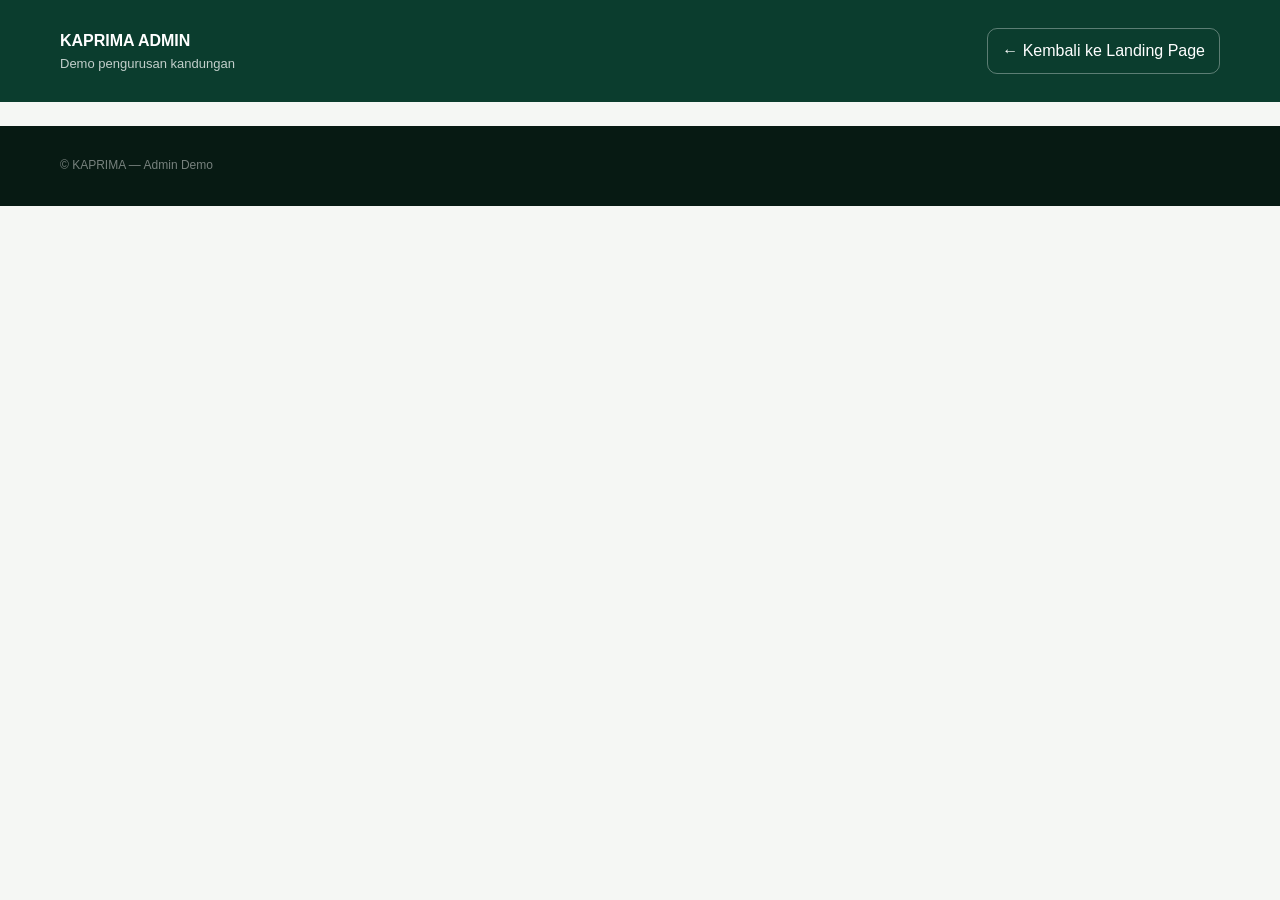
==== admin.html @ c21b0df4 "Add files via upload" ====
<!doctype html>
<html lang="ms">
<head>
<meta charset="utf-8">
<meta name="viewport" content="width=device-width,initial-scale=1">
<title>KAPRIMA — Admin Demo</title>
<link rel="stylesheet" href="style.css">
<style>
body{background:#f5f7f4}
.admin-page-head{background:#0b3d2e;color:#fff;padding:28px 0;margin-bottom:24px}
.admin-page-head .container{display:flex;justify-content:space-between;align-items:center;gap:20px}
.admin-page-head a{color:#fff;text-decoration:none;border:1px solid #ffffff55;padding:9px 14px;border-radius:10px}
.admin-demo{padding-top:10px}
</style>
</head>
<body>
<header class="admin-page-head">
  <div class="container">
    <div><strong>KAPRIMA ADMIN</strong><div style="opacity:.75;font-size:13px">Demo pengurusan kandungan</div></div>
    <a href="index.html">← Kembali ke Landing Page</a>
  </div>
</header>
<main>

</main>
<footer><div class="container footer-inner"><p>© <span id="year"></span> KAPRIMA — Admin Demo</p></div></footer>
<script src="demo.js"></script>
</body>
</html>
---- style.css ----
:root{
  --green:#174b38;--green2:#236c50;--dark:#0b261d;--gold:#d6ad5c;--cream:#f7f3e9;
  --ink:#1f2d27;--muted:#6d7a74;--line:#e2e8e3;--white:#fff;--shadow:0 20px 60px rgba(15,40,30,.10)
}
*{box-sizing:border-box;margin:0;padding:0}
html{scroll-behavior:smooth}
body{font-family:"DM Sans",sans-serif;color:var(--ink);line-height:1.6;background:#fff}
a{text-decoration:none;color:inherit}
.container{width:min(1160px,92%);margin:auto}
.section{padding:100px 0}
.eyebrow{font-size:11px;letter-spacing:3px;font-weight:800;color:var(--green2);margin-bottom:16px}
.eyebrow.light{color:var(--gold)}
h1,h2{font-family:"Playfair Display",serif;line-height:1.05}
h2{font-size:clamp(40px,5vw,62px)}
h2 span,h1 span{color:var(--gold)}
p{color:var(--muted)}
.btn{display:inline-flex;align-items:center;justify-content:center;min-height:52px;padding:0 25px;border-radius:999px;font-weight:800;border:1px solid transparent;cursor:pointer;transition:.25s}
.btn:hover{transform:translateY(-2px)}
.btn-gold{background:var(--gold);color:var(--dark)}
.btn-outline{border-color:rgba(255,255,255,.55);color:#fff}
.btn-small{min-height:42px;padding:0 18px;font-size:13px}
.btn-full{width:100%}

/* header */
.site-header{position:absolute;top:0;left:0;width:100%;z-index:20;color:#fff}
.nav{height:82px;display:flex;align-items:center;justify-content:space-between}
.brand{display:flex;align-items:center;gap:10px;font-weight:800;letter-spacing:2px}
.brand-mark{width:38px;height:38px;border:1px solid rgba(255,255,255,.6);border-radius:50%;display:grid;place-items:center;font-family:"Playfair Display",serif;font-size:20px}
.nav-links{display:flex;gap:30px;font-size:14px}
.nav-links a{opacity:.9}
.nav-links a:hover{color:var(--gold)}
.menu-btn{display:none;background:none;border:0;color:#fff;font-size:25px}

/* hero */
.hero{position:relative;min-height:780px;background:linear-gradient(110deg,#0b2b20 0%,#174b38 60%,#102f24 100%);display:flex;align-items:center;overflow:hidden}
.hero-bg{position:absolute;inset:0;background:linear-gradient(90deg,rgba(6,26,19,.97),rgba(11,43,32,.75),rgba(11,43,32,.35)),url("assets/hero.jpg") center/cover;opacity:.95}
.hero-content{position:relative;z-index:2;color:#fff;padding-top:70px;max-width:900px}
.hero h1{font-size:clamp(52px,7vw,86px);max-width:900px}
.hero-copy{max-width:730px;color:rgba(255,255,255,.84);font-size:18px;margin:28px 0}
.hero-actions{display:flex;gap:12px;margin-bottom:55px}
.hero-points{display:flex;gap:35px;flex-wrap:wrap}
.hero-points div{display:flex;flex-direction:column}
.hero-points strong{font-size:20px}.hero-points span{font-size:12px;color:rgba(255,255,255,.62)}

/* sections */
.intro{background:var(--cream)}
.split{display:grid;grid-template-columns:1fr 1fr;gap:80px;align-items:center}
.intro-copy{font-size:17px}.intro-copy p+p{margin-top:18px}
.section-head{max-width:720px;margin-bottom:50px}
.section-head p{margin-top:18px}
.cream{background:#fbfaf7}
.feature-grid{display:grid;grid-template-columns:repeat(4,1fr);gap:20px}
.feature-card{background:#fff;border:1px solid var(--line);border-radius:20px;padding:28px;box-shadow:var(--shadow);transition:.25s}
.feature-card:hover{transform:translateY(-5px)}
.feature-icon{font-size:34px;margin-bottom:18px}.feature-card h3{font-size:20px;margin-bottom:10px}.feature-card p{font-size:14px}

/* dark */
.dark{background:var(--dark);color:#fff}
.dark .section-head h2{color:#fff}
.audience-grid{display:grid;grid-template-columns:repeat(4,1fr);gap:18px}
.audience{border-top:1px solid rgba(255,255,255,.2);padding:24px 4px}
.audience span{font-size:30px}.audience h3{margin-top:15px}.audience p{color:rgba(255,255,255,.6);font-size:14px;margin-top:5px}

/* pricing */
.pricing{background:var(--cream)}
.pricing-grid{display:grid;grid-template-columns:1fr 430px;gap:80px;align-items:center}
.lead{font-size:17px;margin:20px 0;max-width:600px}
.price-box{background:var(--green);color:#fff;border-radius:20px;padding:28px;display:flex;align-items:center;justify-content:space-between;max-width:600px}
.price-box small{display:block;letter-spacing:2px;color:rgba(255,255,255,.6);font-size:10px}.price-box strong{font-size:25px}.price{font-family:"Playfair Display",serif;font-size:45px;color:var(--gold)}
.muted{font-size:12px;margin-top:12px}
.price-card{background:#fff;border-radius:22px;padding:28px;box-shadow:var(--shadow)}
.price-card h3{margin-bottom:12px}.price-row{display:flex;justify-content:space-between;padding:13px 0;border-bottom:1px solid var(--line)}.price-row strong{color:var(--green)}
.price-note{margin-top:18px;background:var(--cream);padding:12px;border-radius:10px;font-size:12px}

/* schedule */
.session-grid{display:grid;grid-template-columns:1fr 1fr;gap:20px}
.session-card{border:1px solid var(--line);border-radius:20px;padding:30px;background:#fff;box-shadow:var(--shadow)}
.session-label{display:block;font-size:11px;letter-spacing:2px;color:var(--green2);font-weight:800}.session-card strong{display:block;font-size:26px;margin:12px 0}.session-card small{color:var(--muted)}
.days{margin-top:20px;background:var(--cream);padding:15px 18px;border-radius:12px;display:inline-block}

/* booking */
.booking-section{background:#102f24;color:#fff}
.booking-grid{display:grid;grid-template-columns:.85fr 1.15fr;gap:70px;align-items:start}
.booking-copy h2{color:#fff}.booking-copy p{color:rgba(255,255,255,.68);margin:20px 0;max-width:520px}
.payment-timeline{margin-top:35px;display:grid;gap:18px}
.payment-timeline>div{display:flex;gap:15px;align-items:flex-start}
.payment-timeline b{width:34px;height:34px;border:1px solid rgba(255,255,255,.25);border-radius:50%;display:grid;place-items:center;color:var(--gold);font-size:12px}
.payment-timeline strong{display:block}.payment-timeline small{display:block;color:rgba(255,255,255,.58);margin-top:2px}
.booking-form{background:#fff;color:var(--ink);border-radius:24px;padding:32px;box-shadow:0 25px 80px rgba(0,0,0,.2)}
.form-title{font-family:"Playfair Display",serif;font-size:28px;margin-bottom:24px}
.form-grid{display:grid;grid-template-columns:1fr 1fr;gap:16px}
.form-grid label{font-size:12px;font-weight:800}.form-grid label.full{grid-column:1/-1}
input,select,textarea{display:block;width:100%;margin-top:7px;border:1px solid var(--line);border-radius:11px;padding:13px 14px;font:inherit;outline:none;background:#fff}
input:focus,select:focus,textarea:focus{border-color:var(--green2);box-shadow:0 0 0 3px rgba(35,108,80,.08)}
.form-grid small{display:block;color:var(--muted);font-weight:400;margin-top:5px}
.quote-box{margin:22px 0;background:var(--cream);border-radius:14px;padding:16px}
.quote-box>div{display:flex;justify-content:space-between;padding:7px 0}.quote-box strong{color:var(--green)}
.quote-box>div:first-child strong{font-size:21px}.terms{margin:16px 0}
.check{display:flex;gap:10px;align-items:flex-start;font-size:12px!important;font-weight:500!important}.check input{width:auto;margin:3px 0 0}
.secure-note{text-align:center;font-size:11px;margin-top:12px}.form-message{display:none;margin-top:15px;padding:12px;border-radius:10px;font-size:13px}.form-message.show{display:block}.form-message.error{background:#fff0f0;color:#9b2525}.form-message.success{background:#eef9f1;color:#176534}

/* steps */
.steps{display:grid;grid-template-columns:repeat(3,1fr);gap:20px}.steps>div{border:1px solid var(--line);border-radius:20px;padding:28px}.steps b{color:var(--gold);font-size:14px}.steps h3{margin:30px 0 8px}.steps p{font-size:14px}

/* faq */
.narrow{max-width:900px}
.faq-list{border-top:1px solid var(--line)}
details{border-bottom:1px solid var(--line);padding:0}
summary{list-style:none;cursor:pointer;padding:22px 0;font-weight:800;display:flex;justify-content:space-between}
summary::-webkit-details-marker{display:none}
summary:after{content:"+";color:var(--green);font-size:20px}details[open] summary:after{content:"−"}details p{padding:0 0 22px}

/* final */
.final-cta{background:var(--green2);color:#fff;text-align:center;padding:95px 0}.final-cta h2{font-size:clamp(40px,5vw,65px);margin-bottom:28px}.final-cta h2 span{color:var(--gold)}

/* footer */
footer{background:#071a13;color:#fff;padding:30px 0}.footer-inner{display:flex;align-items:center;justify-content:space-between;gap:20px}.footer-inner p{font-size:12px;color:rgba(255,255,255,.45)}.footer-inner>a{font-size:13px;color:var(--gold)}

/* responsive */
@media(max-width:950px){
  .nav-links,.nav>.btn{display:none}.menu-btn{display:block}
  .nav-links.open{position:absolute;top:72px;left:4%;width:92%;background:var(--dark);display:flex;flex-direction:column;padding:15px 20px;border-radius:14px;gap:0}
  .nav-links.open a{padding:13px 0}
  .feature-grid,.audience-grid{grid-template-columns:1fr 1fr}
  .pricing-grid,.booking-grid,.split{grid-template-columns:1fr;gap:45px}
}
@media(max-width:650px){
  .section{padding:75px 0}.hero{min-height:760px}.hero h1{font-size:50px}.hero-actions,.hero-points{flex-direction:column;align-items:stretch}.hero-points{gap:14px}
  .feature-grid,.audience-grid,.session-grid,.steps,.form-grid{grid-template-columns:1fr}
  .form-grid label.full{grid-column:auto}.booking-form{padding:22px}.price-box{gap:15px;align-items:flex-start}.price{font-size:35px}.footer-inner{flex-direction:column;text-align:center}
}

/* chatbot */
.chatbot{position:fixed;right:22px;bottom:22px;z-index:1000}
.chat-toggle{width:60px;height:60px;border:0;border-radius:50%;background:var(--gold);box-shadow:0 12px 35px #0003;font-size:25px;cursor:pointer}
.chat-panel{display:none;position:absolute;right:0;bottom:75px;width:350px;background:#fff;border-radius:20px;overflow:hidden;box-shadow:0 25px 70px #0003;border:1px solid var(--line)}
.chat-panel.open{display:flex;flex-direction:column}
.chat-head{background:var(--green);color:#fff;padding:15px 17px;display:flex;justify-content:space-between;align-items:center}
.chat-head strong{display:block}.chat-head small{display:block;color:#d8e8df;margin-top:2px}
.chat-head button{background:none;border:0;color:#fff;font-size:26px;cursor:pointer}
.chat-messages{height:330px;overflow:auto;padding:15px;background:#fafbf9}
.chat-msg{max-width:88%;padding:10px 12px;border-radius:14px;margin-bottom:9px;font-size:13px;white-space:pre-wrap}
.chat-msg.bot{background:#edf4ef;color:#234337;border-bottom-left-radius:4px}
.chat-msg.user{background:var(--green2);color:#fff;margin-left:auto;border-bottom-right-radius:4px}
.chat-form{display:flex;gap:7px;padding:10px;border-top:1px solid var(--line)}
.chat-form input{margin:0;min-width:0}.chat-form button{border:0;border-radius:10px;background:var(--gold);padding:0 13px;font-weight:800;cursor:pointer}
@media(max-width:500px){.chat-panel{width:calc(100vw - 30px);right:-8px}.chatbot{right:15px;bottom:15px}}

/* GitHub CMS Demo */
.admin-demo{background:#f7f9f6}
.admin-tabs{display:flex;gap:8px;margin-bottom:18px}
.admin-tab,.admin-form button,.secondary{border:0;border-radius:10px;padding:11px 16px;font-weight:700;cursor:pointer;background:#d6ad5c;color:#17372d}
.admin-tab.active{background:#17372d;color:#fff}
.admin-pane{display:none}.admin-pane.active{display:block}
.admin-card{background:#fff;padding:22px;border-radius:18px;border:1px solid var(--line);margin-bottom:18px}
.admin-grid{display:grid;grid-template-columns:1fr 1fr;gap:14px}
.admin-form label{display:block;font-weight:600;margin-bottom:10px}
.admin-form input,.admin-form textarea{display:block;width:100%;box-sizing:border-box;margin-top:6px;padding:11px;border:1px solid #dfe6e1;border-radius:9px;background:#fff}
.admin-form textarea{min-height:90px}
.admin-form input[type="checkbox"]{display:inline;width:auto;margin-right:6px}
.admin-form .secondary{background:#edf1ee}
.admin-list{display:grid;gap:12px}
.admin-item{background:#fff;border:1px solid var(--line);border-radius:14px;padding:15px;display:flex;justify-content:space-between;gap:15px;align-items:center}
.admin-item-actions{white-space:nowrap}
.admin-item-actions button{border:0;border-radius:8px;padding:8px 11px;cursor:pointer;font-weight:700;margin-left:5px}
.edit-btn{background:#e8eee9}.delete-btn{background:#f1c8c8}
.admin-gallery-list{display:grid;grid-template-columns:repeat(4,1fr);gap:14px}
.admin-gallery-item{background:#fff;border:1px solid var(--line);border-radius:14px;overflow:hidden}
.admin-gallery-item img{width:100%;height:160px;object-fit:cover}
.admin-gallery-item .p{padding:11px}
.demo-note{font-size:12px;color:#66756d}
@media(max-width:800px){.admin-grid,.admin-gallery-list{grid-template-columns:1fr 1fr}}
@media(max-width:520px){.admin-grid,.admin-gallery-list{grid-template-columns:1fr}.admin-item{display:block}.admin-item-actions{margin-top:10px}}

/* Blocked dates + package selector */
#packageSelect{font-weight:600}
.admin-item small{line-height:1.5}
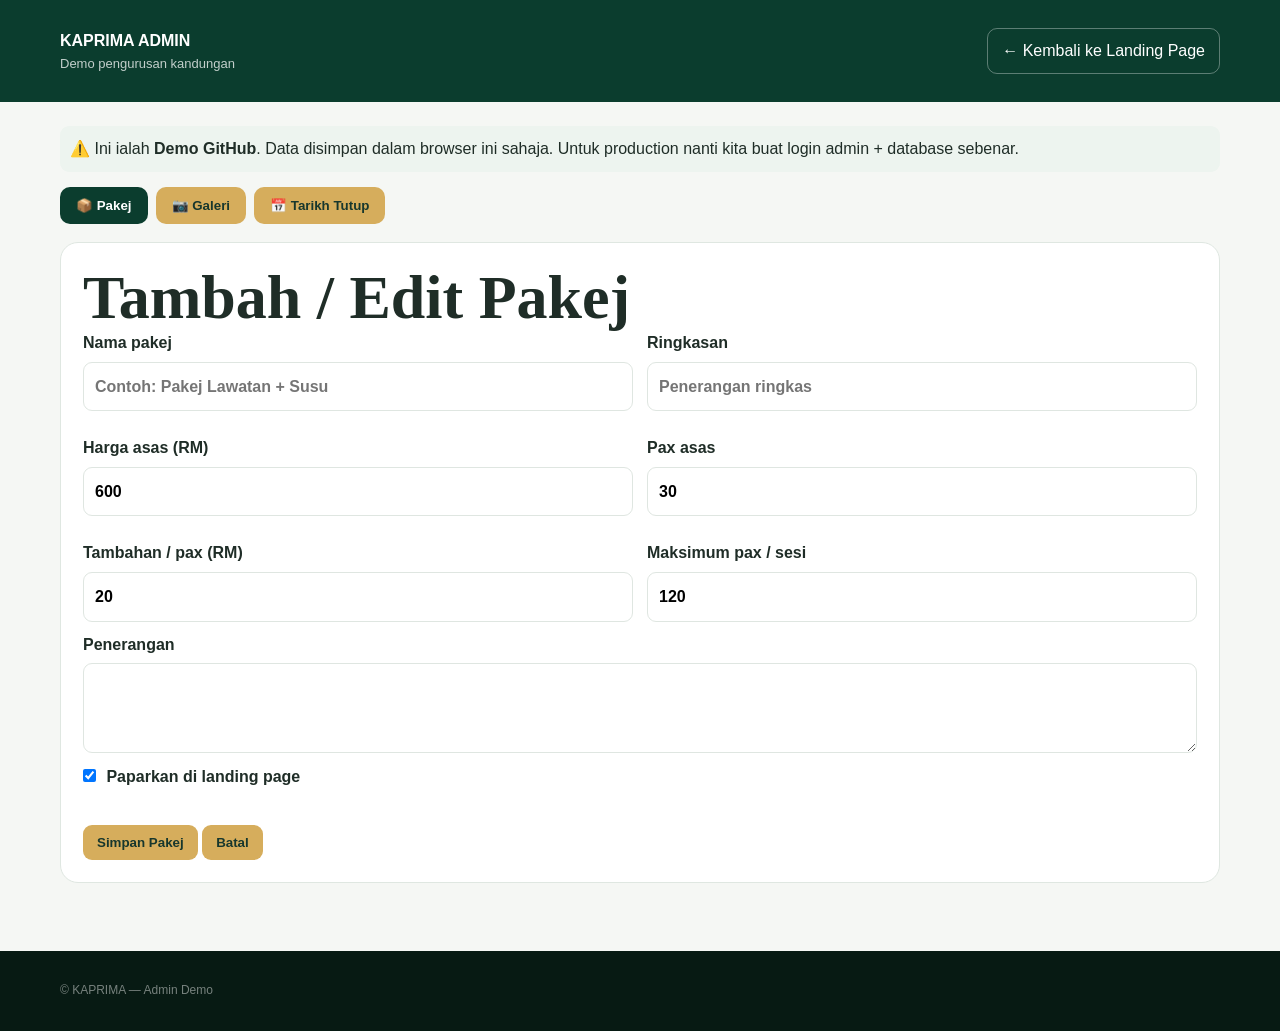
==== commit 1cd9af69: "Add files via upload" ====
--- a/admin.html
+++ b/admin.html
@@ -1,29 +1,23 @@
 <!doctype html>
 <html lang="ms">
 <head>
-<meta charset="utf-8">
-<meta name="viewport" content="width=device-width,initial-scale=1">
-<title>KAPRIMA — Admin Demo</title>
+<meta charset="utf-8"><meta name="viewport" content="width=device-width,initial-scale=1">
+<title>KAPRIMA Admin Demo</title>
 <link rel="stylesheet" href="style.css">
 <style>
-body{background:#f5f7f4}
-.admin-page-head{background:#0b3d2e;color:#fff;padding:28px 0;margin-bottom:24px}
-.admin-page-head .container{display:flex;justify-content:space-between;align-items:center;gap:20px}
-.admin-page-head a{color:#fff;text-decoration:none;border:1px solid #ffffff55;padding:9px 14px;border-radius:10px}
-.admin-demo{padding-top:10px}
+body{background:#f5f7f4}.admin-page-head{background:#0b3d2e;color:#fff;padding:28px 0;margin-bottom:24px}.admin-page-head .container{display:flex;justify-content:space-between;align-items:center;gap:20px}.admin-page-head a{color:#fff;text-decoration:none;border:1px solid #ffffff55;padding:9px 14px;border-radius:10px}.admin-wrap{padding-bottom:50px}.admin-card{background:#fff;border:1px solid #dfe7e1;border-radius:18px;padding:22px;margin-bottom:18px}.admin-tabs{display:flex;gap:8px;margin-bottom:18px}.admin-tab{border:0;border-radius:10px;padding:11px 16px;font-weight:700;cursor:pointer;background:#d6ad5c;color:#17372d}.admin-tab.active{background:#0b3d2e;color:#fff}.admin-pane{display:none}.admin-pane.active{display:block}.admin-grid{display:grid;grid-template-columns:1fr 1fr;gap:14px}.admin-form label{display:block;font-weight:600;margin-bottom:10px}.admin-form input,.admin-form textarea,.admin-form select{display:block;width:100%;box-sizing:border-box;margin-top:6px;padding:11px;border:1px solid #dfe6e1;border-radius:9px;background:#fff}.admin-form textarea{min-height:90px}.admin-form input[type=checkbox]{display:inline;width:auto}.admin-form button,.admin-item button{border:0;border-radius:9px;padding:10px 14px;font-weight:700;cursor:pointer}.save{background:#d6ad5c;color:#17372d}.cancel{background:#edf1ee}.admin-list{display:grid;gap:12px}.admin-item{background:#fff;border:1px solid #dfe7e1;border-radius:14px;padding:15px;display:flex;justify-content:space-between;gap:15px;align-items:center}.edit{background:#e8eee9}.delete{background:#f1c8c8}.admin-gallery-list{display:grid;grid-template-columns:repeat(4,1fr);gap:14px}.admin-gallery-item{background:#fff;border:1px solid #dfe7e1;border-radius:14px;overflow:hidden}.admin-gallery-item img{width:100%;height:160px;object-fit:cover}.admin-gallery-item .p{padding:11px}.note{font-size:13px;color:#66756d}.msg{padding:10px;border-radius:9px;background:#edf4ef;margin-bottom:15px}
+@media(max-width:800px){.admin-grid,.admin-gallery-list{grid-template-columns:1fr 1fr}}@media(max-width:520px){.admin-grid,.admin-gallery-list{grid-template-columns:1fr}.admin-item{display:block}.admin-item-actions{margin-top:10px}}
 </style>
 </head>
 <body>
-<header class="admin-page-head">
-  <div class="container">
-    <div><strong>KAPRIMA ADMIN</strong><div style="opacity:.75;font-size:13px">Demo pengurusan kandungan</div></div>
-    <a href="index.html">← Kembali ke Landing Page</a>
-  </div>
-</header>
-<main>
-
+<header class="admin-page-head"><div class="container"><div><strong>KAPRIMA ADMIN</strong><div style="opacity:.75;font-size:13px">Demo pengurusan kandungan</div></div><a href="index.html">← Kembali ke Landing Page</a></div></header>
+<main class="container admin-wrap">
+<div class="msg">⚠️ Ini ialah <strong>Demo GitHub</strong>. Data disimpan dalam browser ini sahaja. Untuk production nanti kita buat login admin + database sebenar.</div>
+<div class="admin-tabs"><button class="admin-tab active" data-tab="packagesAdmin">📦 Pakej</button><button class="admin-tab" data-tab="galleryAdmin">📷 Galeri</button><button class="admin-tab" data-tab="blockedAdmin">📅 Tarikh Tutup</button></div>
+<section id="packagesAdmin" class="admin-pane active"><div class="admin-card"><h2>Tambah / Edit Pakej</h2><form id="packageForm" class="admin-form"><input type="hidden" id="pkgId"><div class="admin-grid"><label>Nama pakej<input id="pkgName" required placeholder="Contoh: Pakej Lawatan + Susu"></label><label>Ringkasan<input id="pkgShort" placeholder="Penerangan ringkas"></label><label>Harga asas (RM)<input id="pkgPrice" type="number" min="0" step="0.01" value="600" required></label><label>Pax asas<input id="pkgBasePax" type="number" min="1" value="30" required></label><label>Tambahan / pax (RM)<input id="pkgExtra" type="number" min="0" step="0.01" value="20" required></label><label>Maksimum pax / sesi<input id="pkgMax" type="number" min="1" value="120" required></label></div><label>Penerangan<textarea id="pkgDesc"></textarea></label><label><input type="checkbox" id="pkgActive" checked> Paparkan di landing page</label><br><button class="save" type="submit">Simpan Pakej</button> <button class="cancel" type="button" id="pkgCancel">Batal</button></form></div><div id="packageAdminList" class="admin-list"></div></section>
+<section id="galleryAdmin" class="admin-pane"><div class="admin-card"><h2>Tambah / Edit Gambar Lawatan</h2><form id="galleryForm" class="admin-form"><input type="hidden" id="galId"><div class="admin-grid"><label>Tajuk gambar<input id="galTitle" required placeholder="Contoh: Lawatan SK ABC"></label><label>Caption<input id="galCaption" placeholder="Penerangan ringkas"></label></div><label>Upload gambar<input id="galFile" type="file" accept="image/*"></label><label>Atau URL gambar (demo)<input id="galUrl" placeholder="https://..."></label><label><input type="checkbox" id="galActive" checked> Paparkan di landing page</label><br><button class="save" type="submit">Simpan Gambar</button> <button class="cancel" type="button" id="galCancel">Batal</button></form><p class="note">Untuk demo GitHub, gambar disimpan dalam browser. Production nanti akan simpan ke server.</p></div><div id="galleryAdminList" class="admin-gallery-list"></div></section>
+<section id="blockedAdmin" class="admin-pane"><div class="admin-card"><h2>Block Tarikh Lawatan</h2><p>Jumaat sudah <strong>automatik tidak boleh ditempah</strong>. Di sini admin boleh block tarikh lain seperti cuti, penyelenggaraan atau tarikh khas.</p><form id="blockedDateForm" class="admin-form"><div class="admin-grid"><label>Tarikh<input id="blockedDate" type="date" required></label><label>Sebab<input id="blockedReason" placeholder="Contoh: Cuti / KAPRIMA ditutup"></label></div><button class="save" type="submit">Block Tarikh</button></form></div><div id="blockedDateList" class="admin-list"></div></section>
 </main>
 <footer><div class="container footer-inner"><p>© <span id="year"></span> KAPRIMA — Admin Demo</p></div></footer>
 <script src="demo.js"></script>
-</body>
-</html>+</body></html>
